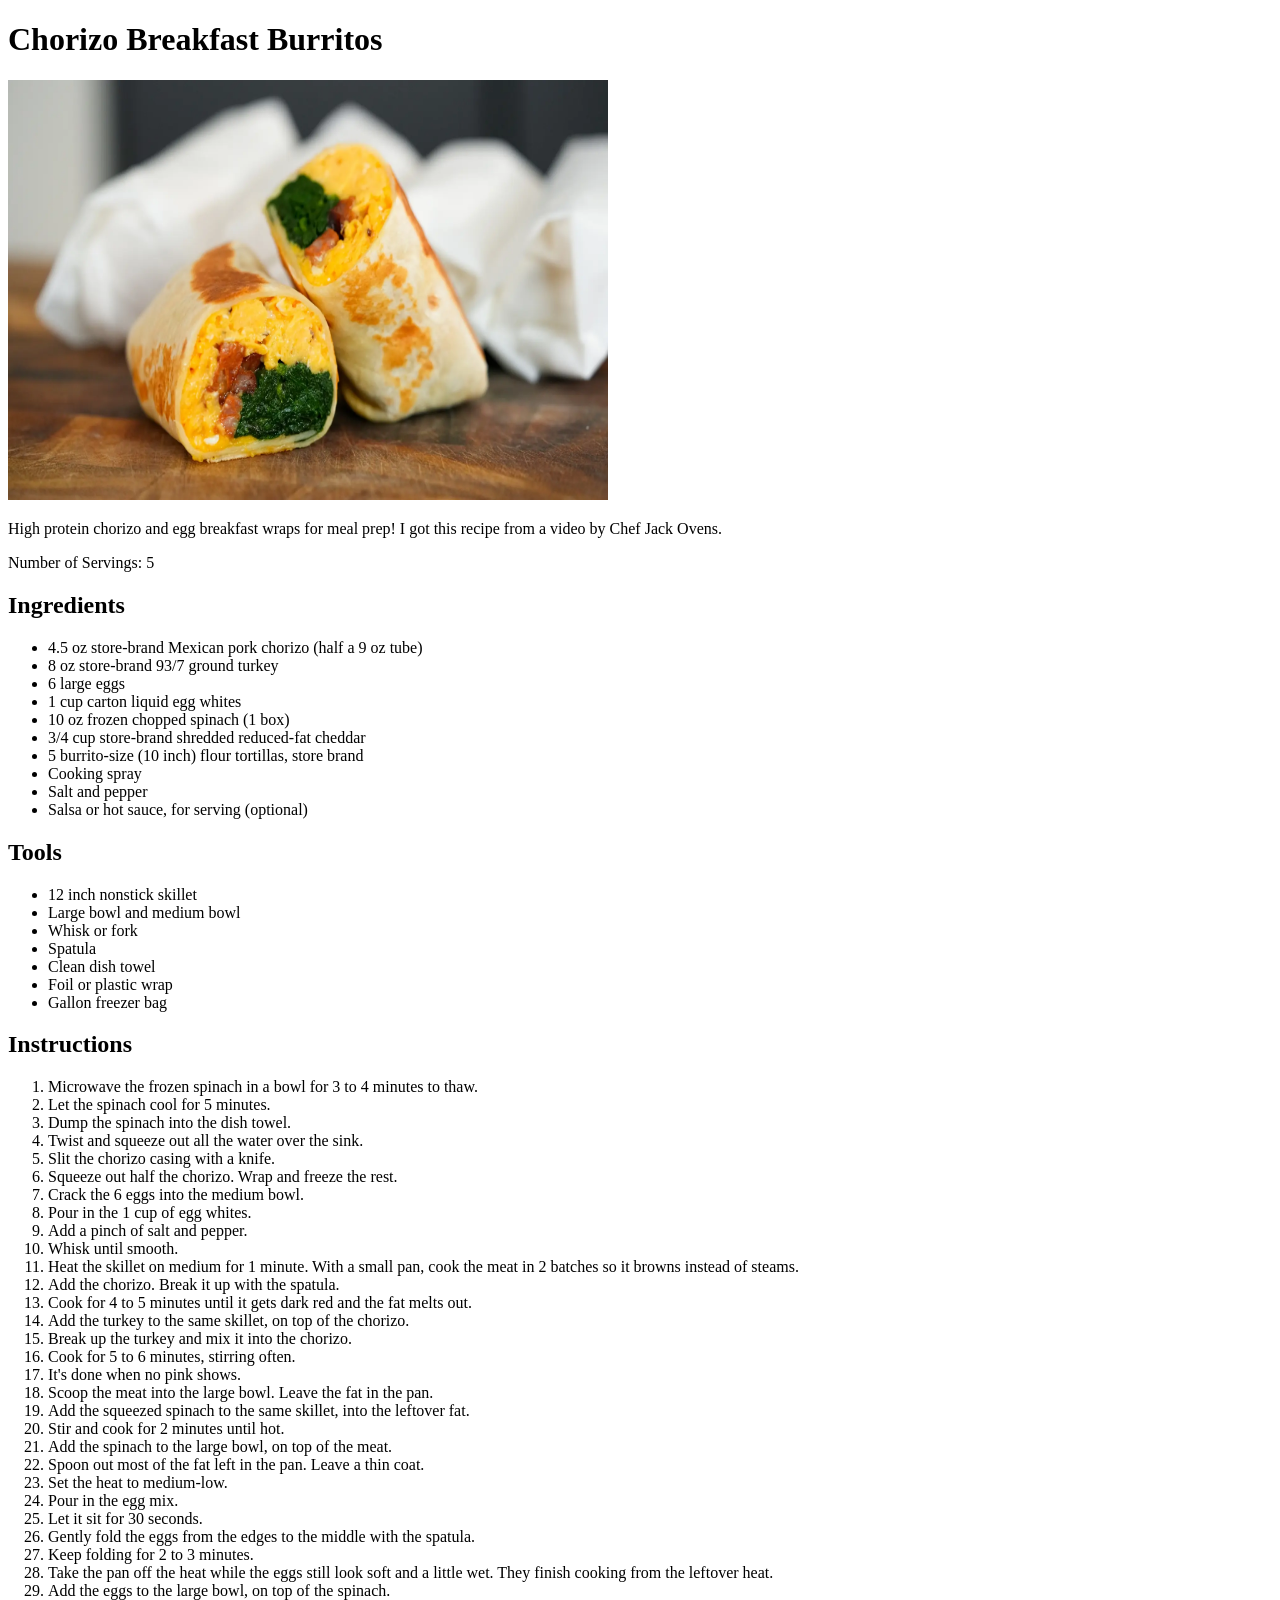
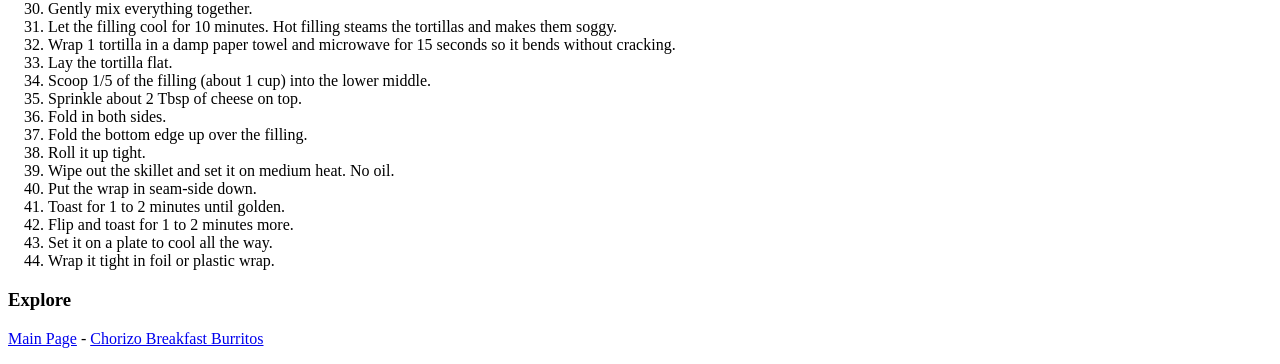
==== breakfast-burrito.html @ 4c4c18b5 "Add files via upload" ====
<!DOCTYPE html>
<html lang="en">

<head>
    <meta charset="UTF-8" />
    <title>David's Recipes</title>
    <h1>Chorizo Breakfast Burritos</h1>
</head>

<body>
    <img src="breakfast-burrito.jpg" width="600" height="420" alt="Chorizo Breakfast Burritos">

    <section>
        <p>High protein chorizo and egg breakfast wraps for meal prep! I got this recipe from a video by Chef Jack Ovens.</p>

        <p>Number of Servings: 5</p>
    </section>

    <section>
        <h2>Ingredients</h2>
        <ul>
            <li>4.5 oz store-brand Mexican pork chorizo (half a 9 oz tube)</li>
            <li>8 oz store-brand 93/7 ground turkey</li>
            <li>6 large eggs</li>
            <li>1 cup carton liquid egg whites</li>
            <li>10 oz frozen chopped spinach (1 box)</li>
            <li>3/4 cup store-brand shredded reduced-fat cheddar</li>
            <li>5 burrito-size (10 inch) flour tortillas, store brand</li>
            <li>Cooking spray</li>
            <li>Salt and pepper</li>
            <li>Salsa or hot sauce, for serving (optional)</li>
        </ul>
    </section>

    <section>
        <h2>Tools</h2>
        <ul>
            <li>12 inch nonstick skillet</li>
            <li>Large bowl and medium bowl</li>
            <li>Whisk or fork</li>
            <li>Spatula</li>
            <li>Clean dish towel</li>
            <li>Foil or plastic wrap</li>
            <li>Gallon freezer bag</li>
        </ul>
    </section>

    <section>
        <h2>Instructions</h2>
        <ol>
            <li>Microwave the frozen spinach in a bowl for 3 to 4 minutes to thaw.</li>
            <li>Let the spinach cool for 5 minutes.</li>
            <li>Dump the spinach into the dish towel.</li>
            <li>Twist and squeeze out all the water over the sink.</li>
            <li>Slit the chorizo casing with a knife.</li>
            <li>Squeeze out half the chorizo. Wrap and freeze the rest.</li>
            <li>Crack the 6 eggs into the medium bowl.</li>
            <li>Pour in the 1 cup of egg whites.</li>
            <li>Add a pinch of salt and pepper.</li>
            <li>Whisk until smooth.</li>
            <li>Heat the skillet on medium for 1 minute. With a small pan, cook the meat in 2 batches so it browns instead of steams.</li>
            <li>Add the chorizo. Break it up with the spatula.</li>
            <li>Cook for 4 to 5 minutes until it gets dark red and the fat melts out.</li>
            <li>Add the turkey to the same skillet, on top of the chorizo.</li>
            <li>Break up the turkey and mix it into the chorizo.</li>
            <li>Cook for 5 to 6 minutes, stirring often.</li>
            <li>It's done when no pink shows.</li>
            <li>Scoop the meat into the large bowl. Leave the fat in the pan.</li>
            <li>Add the squeezed spinach to the same skillet, into the leftover fat.</li>
            <li>Stir and cook for 2 minutes until hot.</li>
            <li>Add the spinach to the large bowl, on top of the meat.</li>
            <li>Spoon out most of the fat left in the pan. Leave a thin coat.</li>
            <li>Set the heat to medium-low.</li>
            <li>Pour in the egg mix.</li>
            <li>Let it sit for 30 seconds.</li>
            <li>Gently fold the eggs from the edges to the middle with the spatula.</li>
            <li>Keep folding for 2 to 3 minutes.</li>
            <li>Take the pan off the heat while the eggs still look soft and a little wet. They finish cooking from the leftover heat.</li>
            <li>Add the eggs to the large bowl, on top of the spinach.</li>
            <li>Gently mix everything together.</li>
            <li>Let the filling cool for 10 minutes. Hot filling steams the tortillas and makes them soggy.</li>
            <li>Wrap 1 tortilla in a damp paper towel and microwave for 15 seconds so it bends without cracking.</li>
            <li>Lay the tortilla flat.</li>
            <li>Scoop 1/5 of the filling (about 1 cup) into the lower middle.</li>
            <li>Sprinkle about 2 Tbsp of cheese on top.</li>
            <li>Fold in both sides.</li>
            <li>Fold the bottom edge up over the filling.</li>
            <li>Roll it up tight.</li>
            <li>Wipe out the skillet and set it on medium heat. No oil.</li>
            <li>Put the wrap in seam-side down.</li>
            <li>Toast for 1 to 2 minutes until golden.</li>
            <li>Flip and toast for 1 to 2 minutes more.</li>
            <li>Set it on a plate to cool all the way.</li>
            <li>Wrap it tight in foil or plastic wrap.</li>
        </ol>
    </section>

    <section>
        <h3>Explore</h3>
        <p><a href="index.html">Main Page</a> - <a href="breakfast-burrito.html">Chorizo Breakfast Burritos</a></p>
    </section>

</body>

</html>
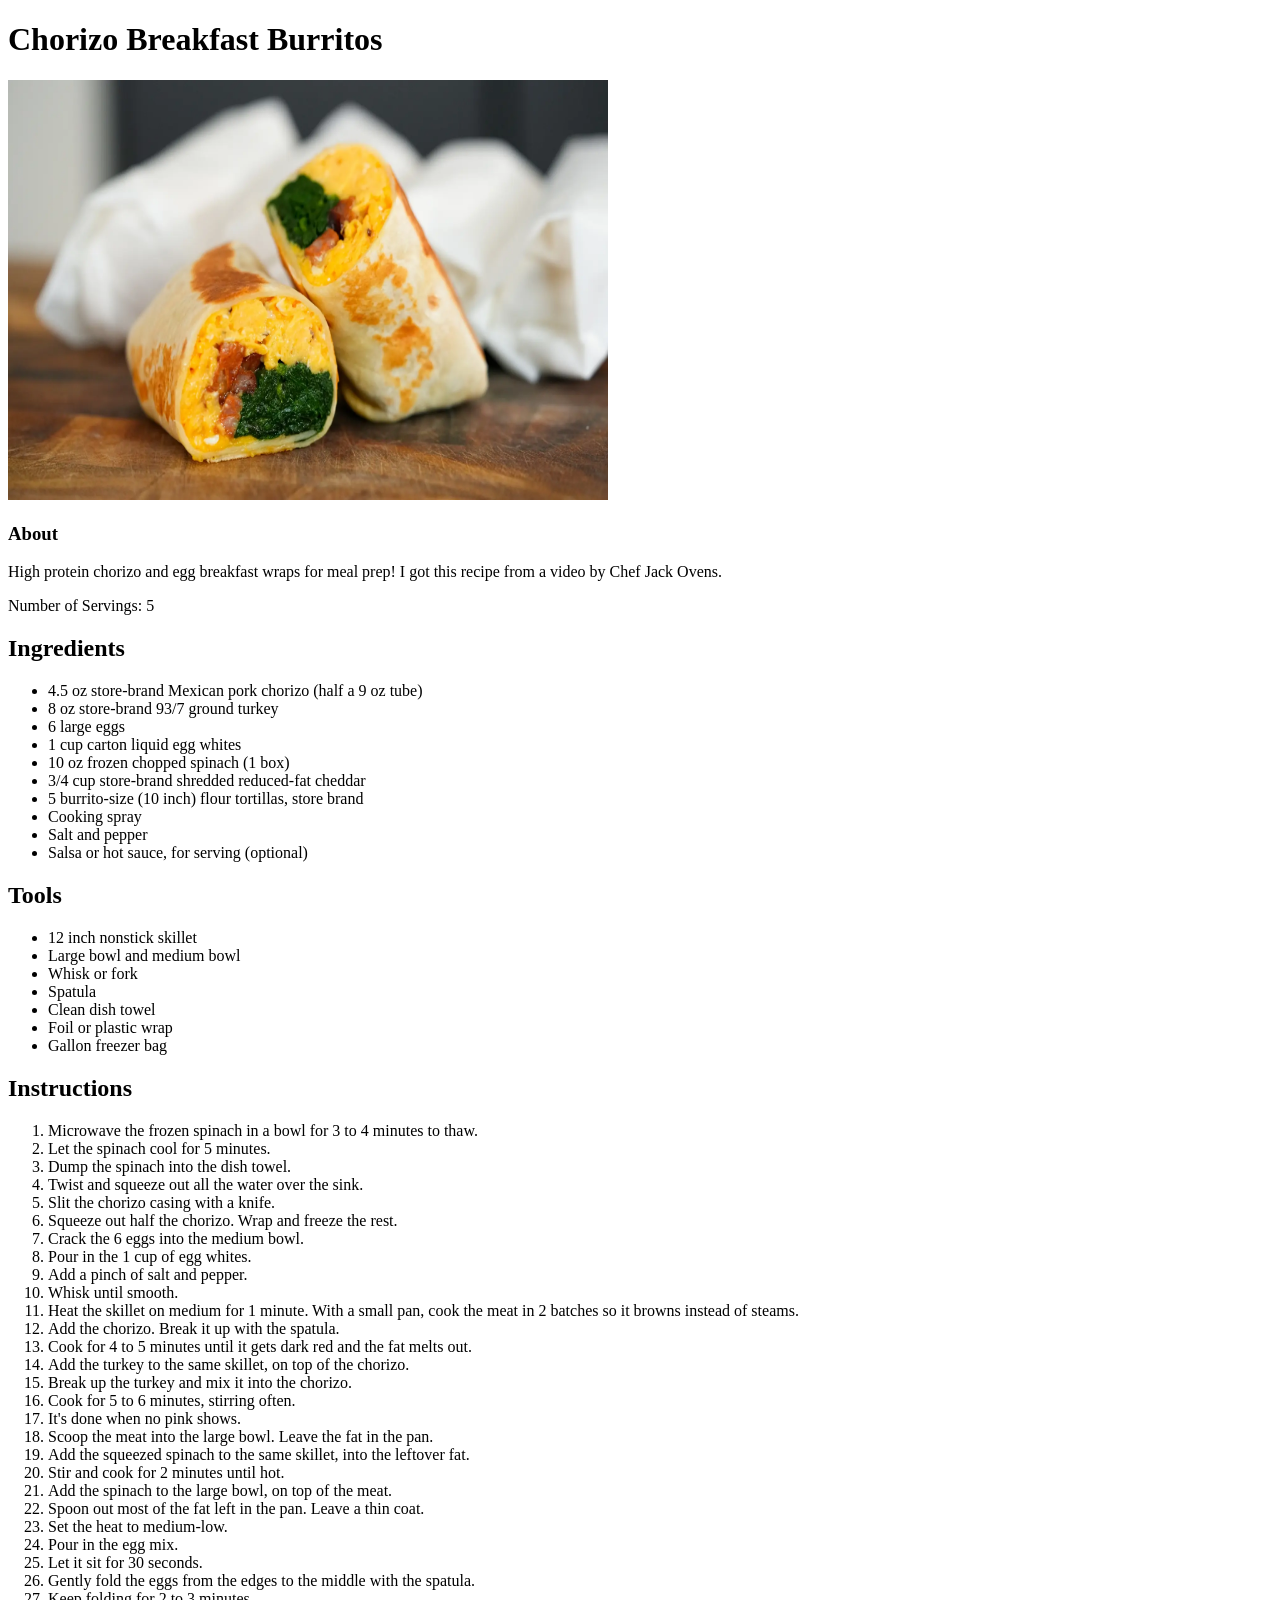
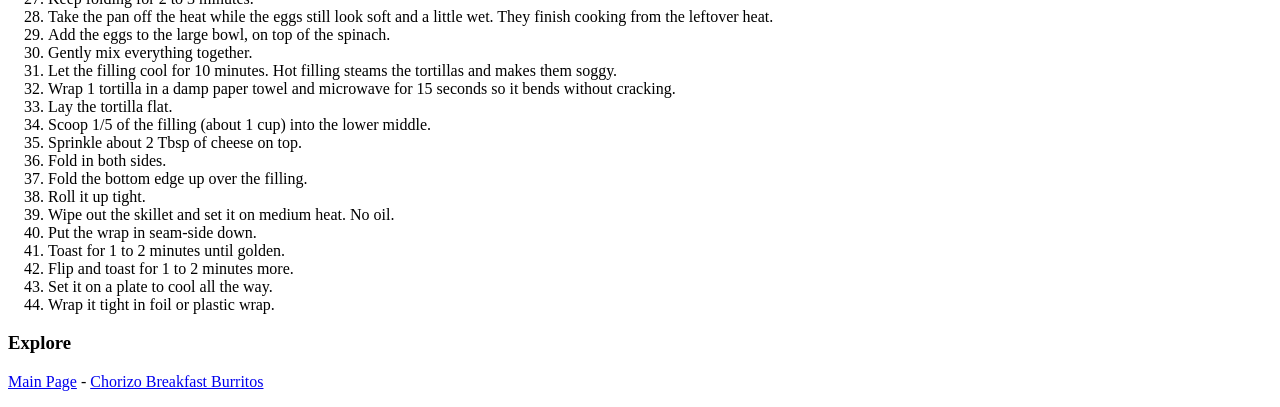
==== commit cd35c9f8: "Add files via upload" ====
--- a/breakfast-burrito.html
+++ b/breakfast-burrito.html
@@ -2,7 +2,7 @@
 <html lang="en">
 
 <head>
-    <meta charset="UTF-8" />
+    <meta charset="UTF-8">
     <title>David's Recipes</title>
     <h1>Chorizo Breakfast Burritos</h1>
 </head>
@@ -11,6 +11,7 @@
     <img src="breakfast-burrito.jpg" width="600" height="420" alt="Chorizo Breakfast Burritos">
 
     <section>
+        <h3>About</h3>
         <p>High protein chorizo and egg breakfast wraps for meal prep! I got this recipe from a video by Chef Jack Ovens.</p>
 
         <p>Number of Servings: 5</p>
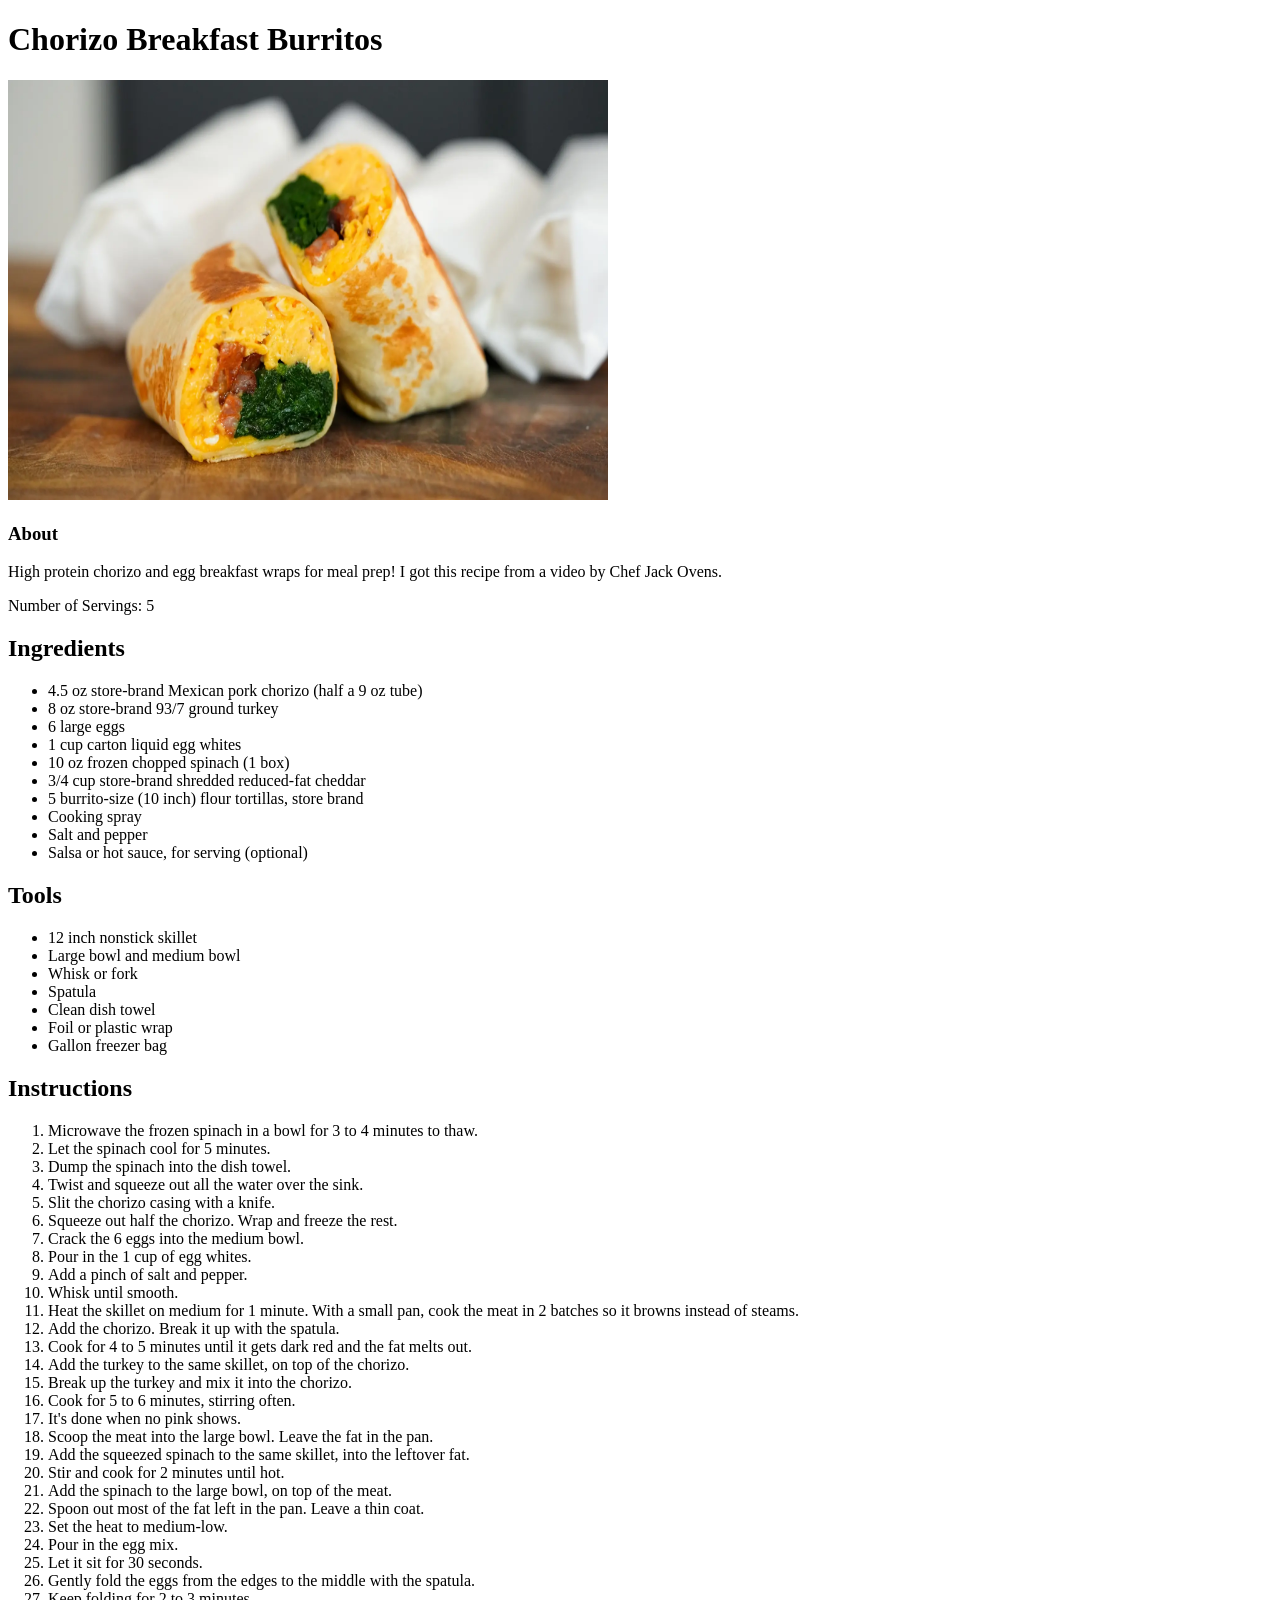
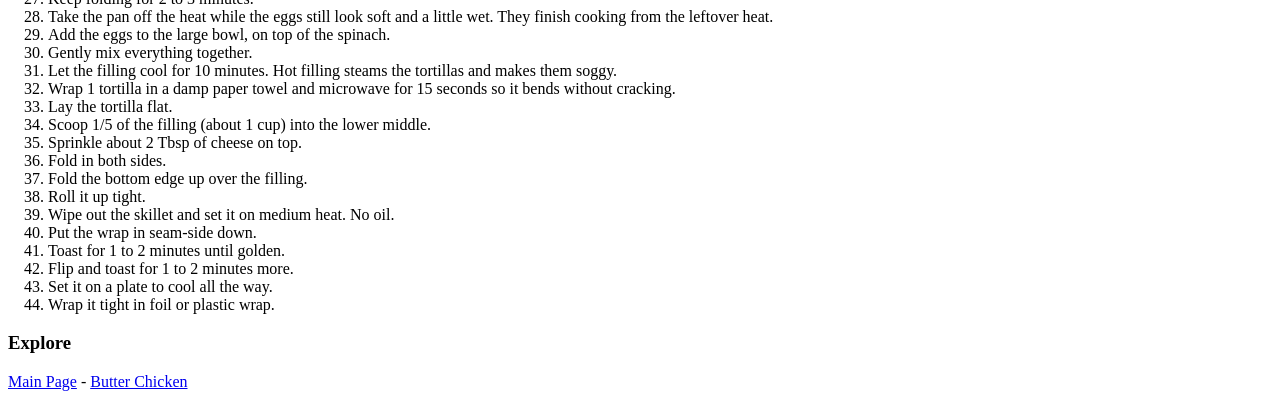
==== commit a4d1bd86: "Add files via upload" ====
--- a/breakfast-burrito.html
+++ b/breakfast-burrito.html
@@ -98,7 +98,7 @@
 
     <section>
         <h3>Explore</h3>
-        <p><a href="index.html">Main Page</a> - <a href="breakfast-burrito.html">Chorizo Breakfast Burritos</a></p>
+        <p><a href="index.html">Main Page</a> - <a href="butter-chicken.html">Butter Chicken</a></p>
     </section>
 
 </body>
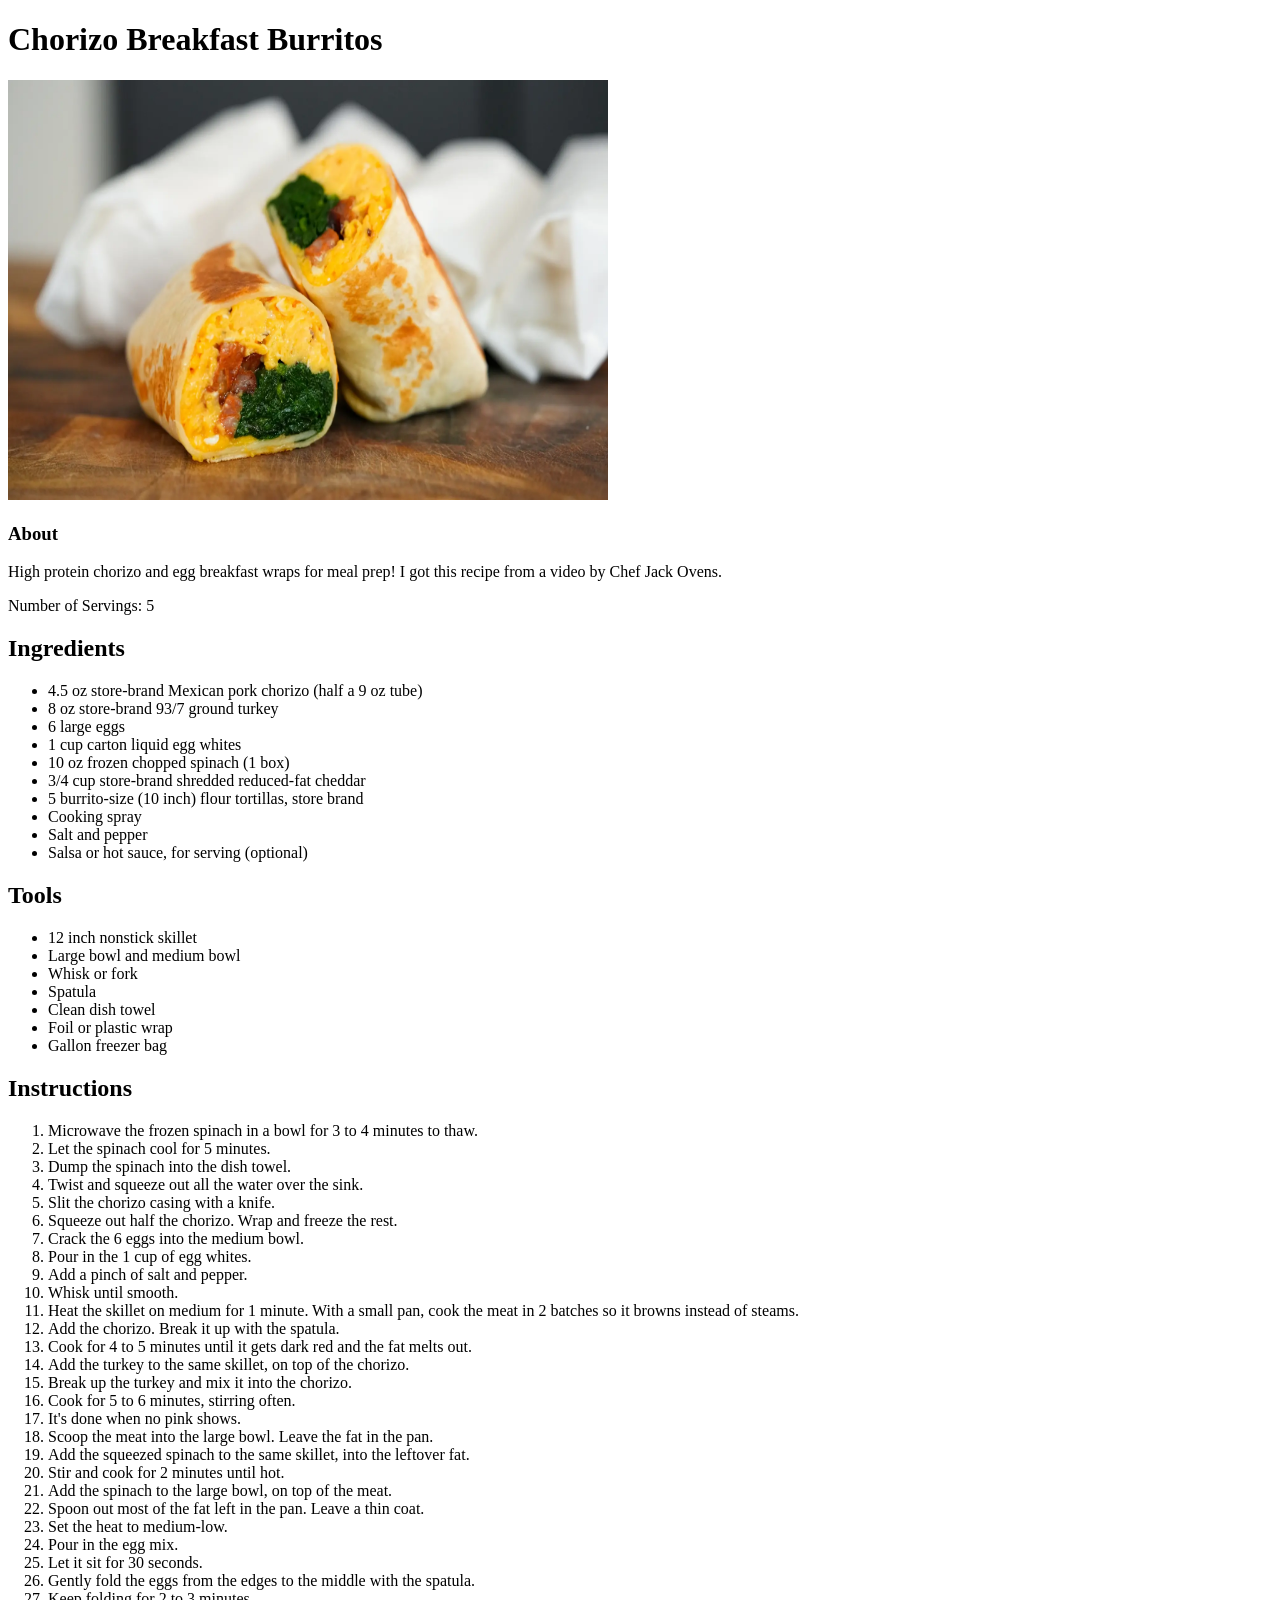
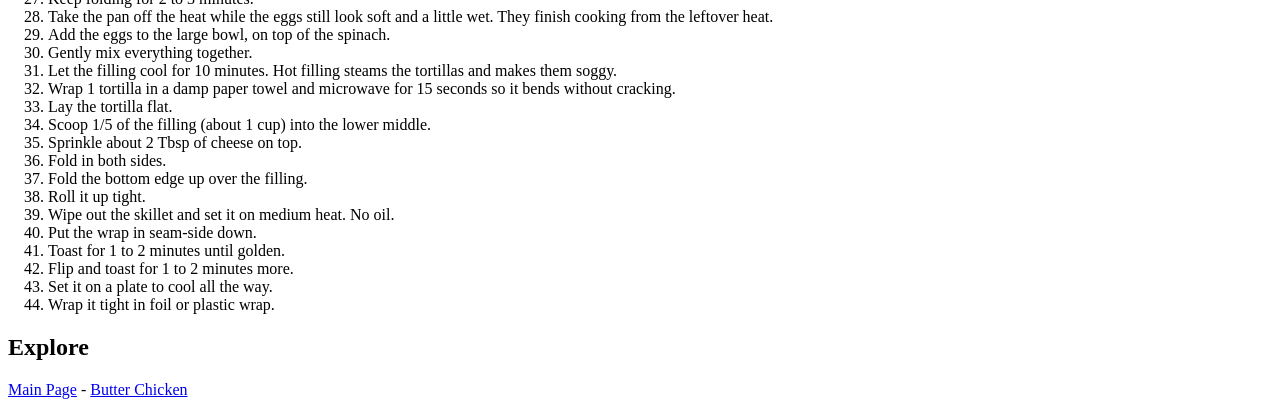
==== commit 5210f62c: "Add files via upload" ====
--- a/breakfast-burrito.html
+++ b/breakfast-burrito.html
@@ -97,7 +97,7 @@
     </section>
 
     <section>
-        <h3>Explore</h3>
+        <h2>Explore</h2>
         <p><a href="index.html">Main Page</a> - <a href="butter-chicken.html">Butter Chicken</a></p>
     </section>
 
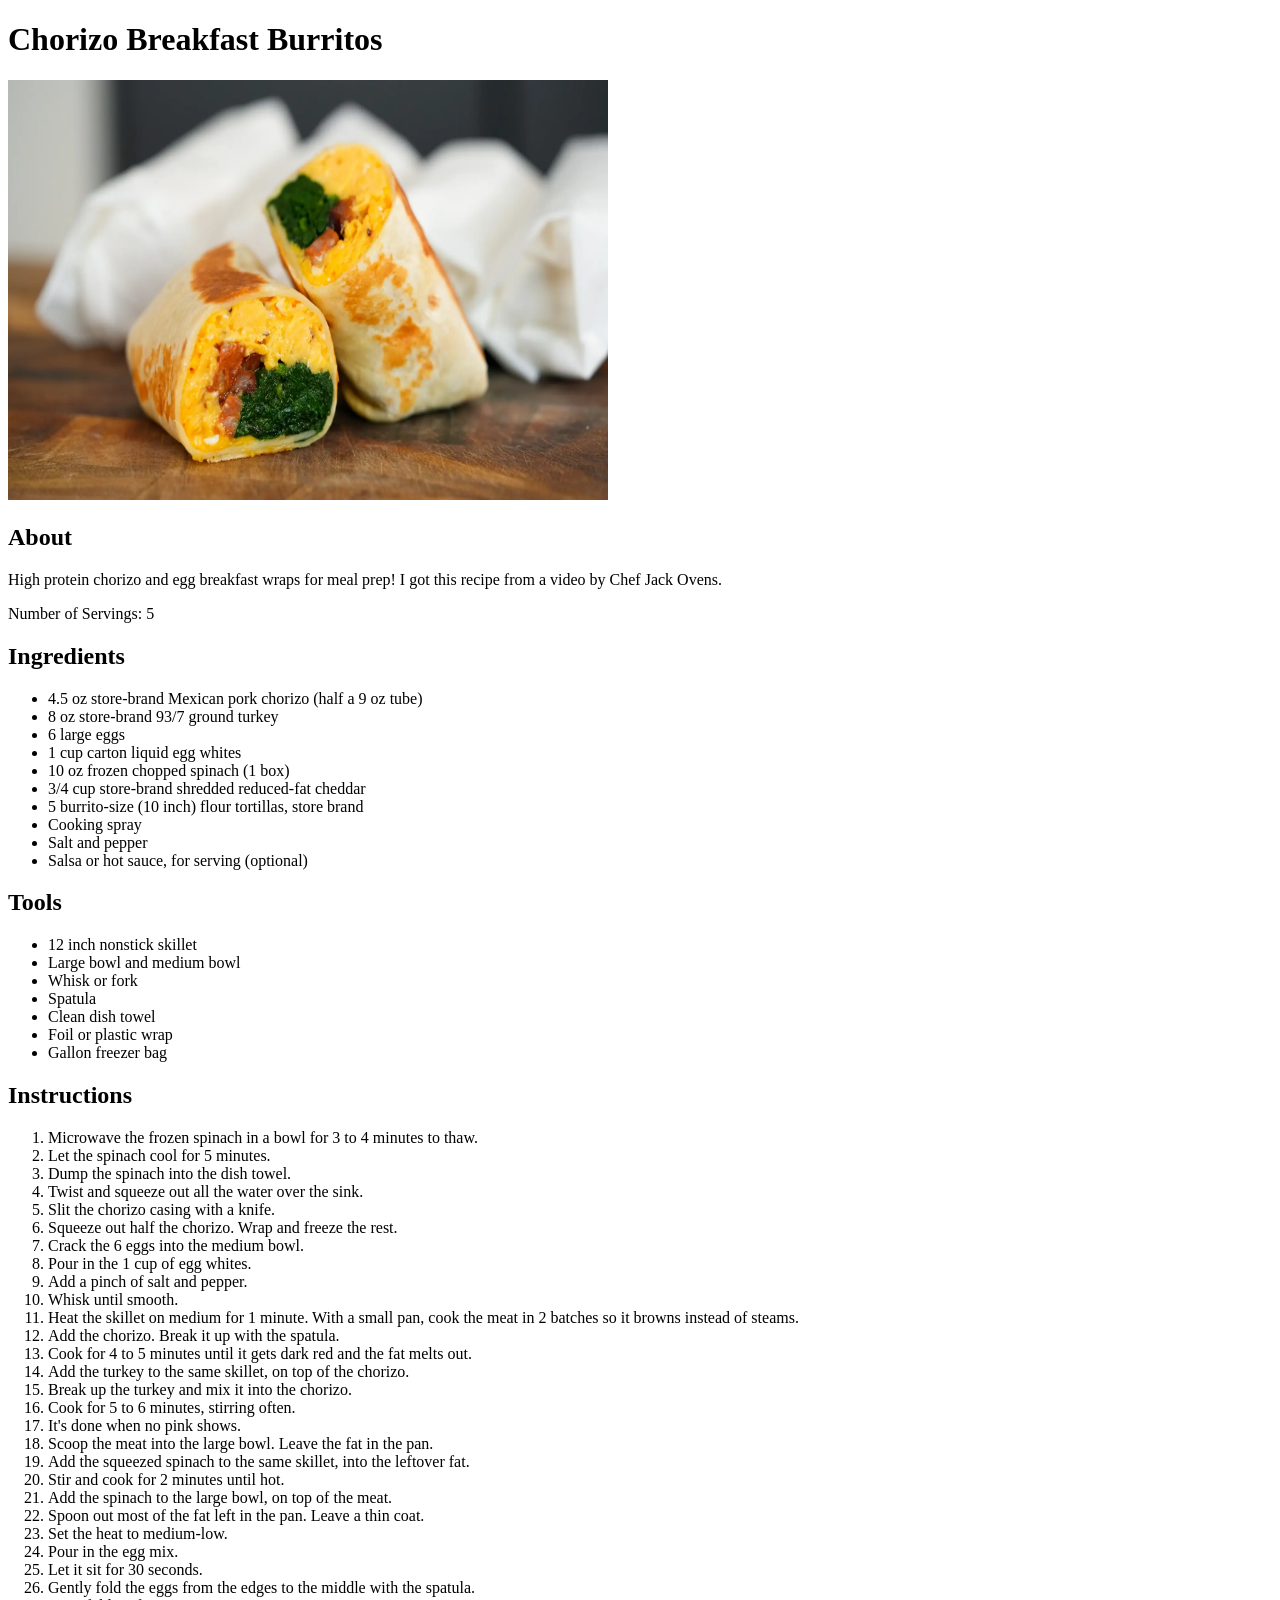
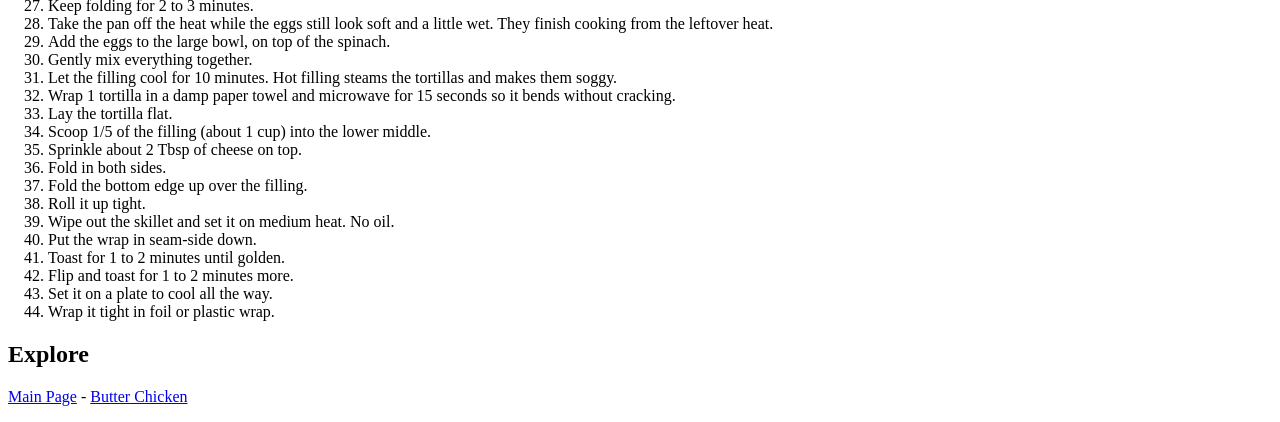
==== commit f9771022: "Add files via upload" ====
--- a/breakfast-burrito.html
+++ b/breakfast-burrito.html
@@ -4,14 +4,14 @@
 <head>
     <meta charset="UTF-8">
     <title>David's Recipes</title>
-    <h1>Chorizo Breakfast Burritos</h1>
 </head>
 
 <body>
+    <h1>Chorizo Breakfast Burritos</h1>
     <img src="breakfast-burrito.jpg" width="600" height="420" alt="Chorizo Breakfast Burritos">
 
     <section>
-        <h3>About</h3>
+        <h2>About</h2>
         <p>High protein chorizo and egg breakfast wraps for meal prep! I got this recipe from a video by Chef Jack Ovens.</p>
 
         <p>Number of Servings: 5</p>
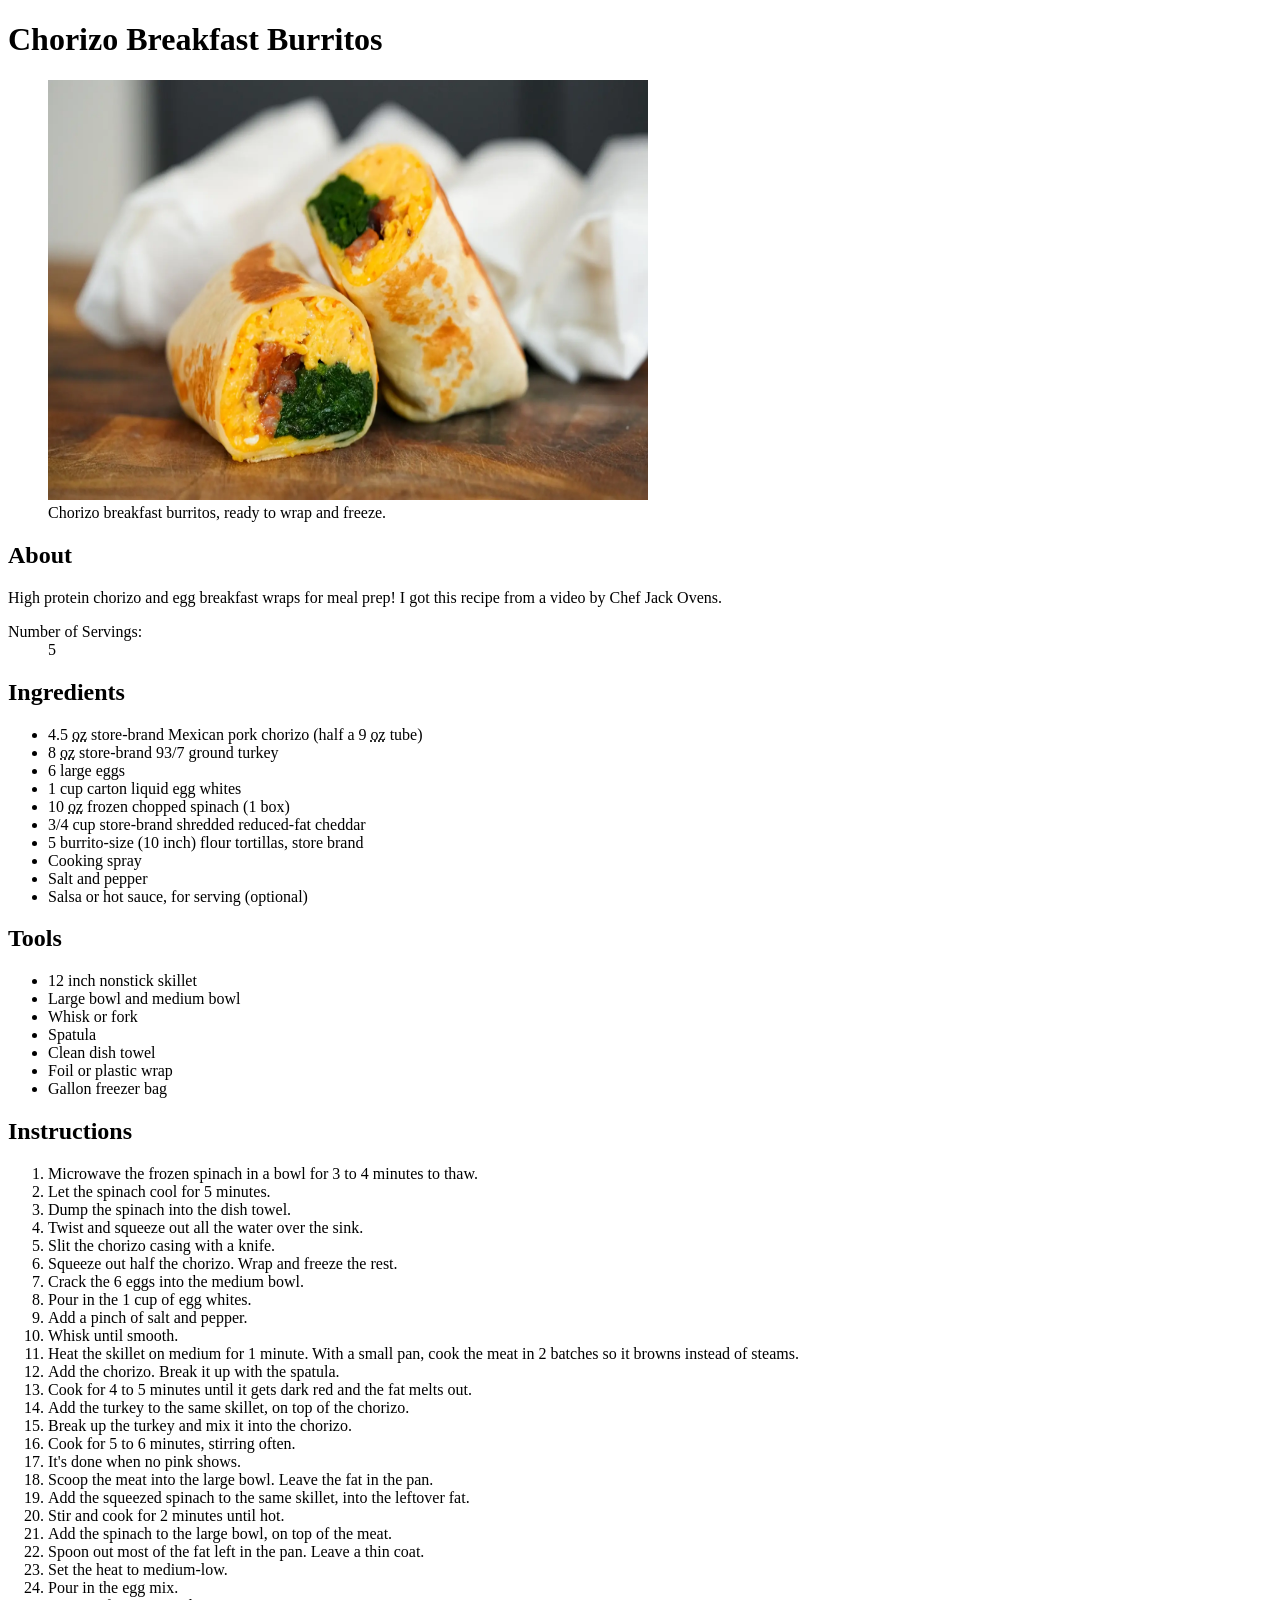
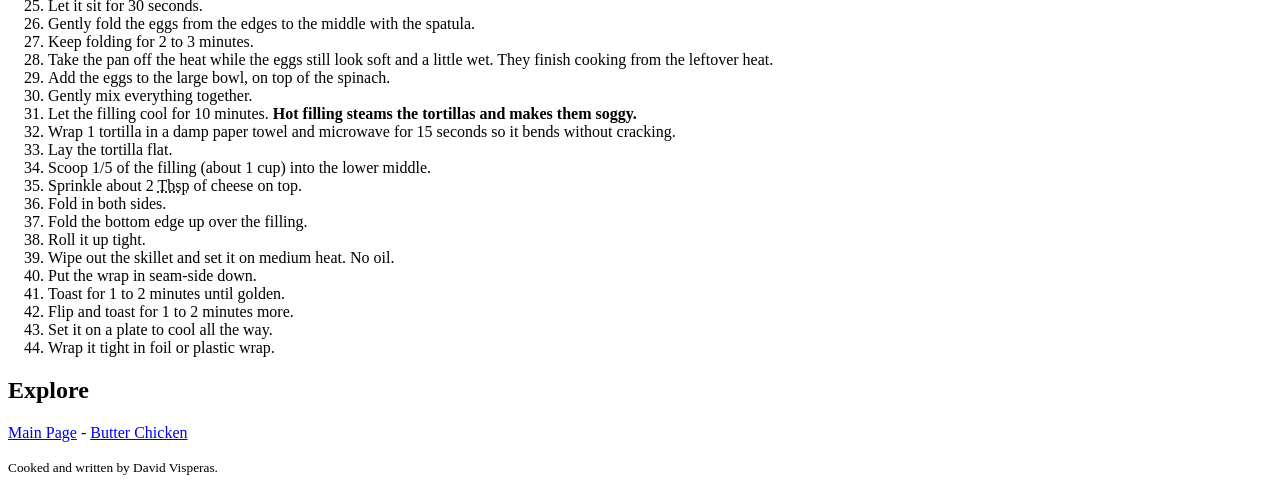
==== commit 95ad5fa1: "Add files via upload" ====
--- a/breakfast-burrito.html
+++ b/breakfast-burrito.html
@@ -3,28 +3,40 @@
 
 <head>
     <meta charset="UTF-8">
+    <meta name="viewport" content="width=device-width, initial-scale=1.0">
+    <link rel="stylesheet" href="css/styles.css">
     <title>David's Recipes</title>
 </head>
 
 <body>
-    <h1>Chorizo Breakfast Burritos</h1>
-    <img src="breakfast-burrito.jpg" width="600" height="420" alt="Chorizo Breakfast Burritos">
+<main class="page">
+    <header>
+        <h1>Chorizo Breakfast Burritos</h1>
+        <figure>
+        <img class="hero" src="breakfast-burrito.jpg" width="600" height="420" alt="Chorizo Breakfast Burritos">
+            <figcaption>Chorizo breakfast burritos, ready to wrap and freeze.</figcaption>
+        </figure>
+    </header>
 
-    <section>
+    <section class="about">
         <h2>About</h2>
         <p>High protein chorizo and egg breakfast wraps for meal prep! I got this recipe from a video by Chef Jack Ovens.</p>
 
-        <p>Number of Servings: 5</p>
+        <dl>
+            <dt>Number of Servings:</dt>
+            <dd>5</dd>
+        </dl>
     </section>
 
+    <div class="details">
     <section>
         <h2>Ingredients</h2>
         <ul>
-            <li>4.5 oz store-brand Mexican pork chorizo (half a 9 oz tube)</li>
-            <li>8 oz store-brand 93/7 ground turkey</li>
+            <li>4.5 <abbr title="ounces">oz</abbr> store-brand Mexican pork chorizo (half a 9 <abbr title="ounces">oz</abbr> tube)</li>
+            <li>8 <abbr title="ounces">oz</abbr> store-brand 93/7 ground turkey</li>
             <li>6 large eggs</li>
             <li>1 cup carton liquid egg whites</li>
-            <li>10 oz frozen chopped spinach (1 box)</li>
+            <li>10 <abbr title="ounces">oz</abbr> frozen chopped spinach (1 box)</li>
             <li>3/4 cup store-brand shredded reduced-fat cheddar</li>
             <li>5 burrito-size (10 inch) flour tortillas, store brand</li>
             <li>Cooking spray</li>
@@ -46,7 +58,9 @@
         </ul>
     </section>
 
-    <section>
+    </div>
+
+    <section class="steps">
         <h2>Instructions</h2>
         <ol>
             <li>Microwave the frozen spinach in a bowl for 3 to 4 minutes to thaw.</li>
@@ -79,11 +93,11 @@
             <li>Take the pan off the heat while the eggs still look soft and a little wet. They finish cooking from the leftover heat.</li>
             <li>Add the eggs to the large bowl, on top of the spinach.</li>
             <li>Gently mix everything together.</li>
-            <li>Let the filling cool for 10 minutes. Hot filling steams the tortillas and makes them soggy.</li>
+            <li>Let the filling cool for 10 minutes. <strong>Hot filling steams the tortillas and makes them soggy.</strong></li>
             <li>Wrap 1 tortilla in a damp paper towel and microwave for 15 seconds so it bends without cracking.</li>
             <li>Lay the tortilla flat.</li>
             <li>Scoop 1/5 of the filling (about 1 cup) into the lower middle.</li>
-            <li>Sprinkle about 2 Tbsp of cheese on top.</li>
+            <li>Sprinkle about 2 <abbr title="tablespoons">Tbsp</abbr> of cheese on top.</li>
             <li>Fold in both sides.</li>
             <li>Fold the bottom edge up over the filling.</li>
             <li>Roll it up tight.</li>
@@ -96,11 +110,18 @@
         </ol>
     </section>
 
-    <section>
+    <section class="explore">
         <h2>Explore</h2>
-        <p><a href="index.html">Main Page</a> - <a href="butter-chicken.html">Butter Chicken</a></p>
+        <nav>
+            <p><a href="index.html">Main Page</a> - <a href="butter-chicken.html">Butter Chicken</a></p>
+        </nav>
     </section>
 
+</main>
+
+<footer>
+    <p><small>Cooked and written by David Visperas.</small></p>
+</footer>
 </body>
 
 </html>
